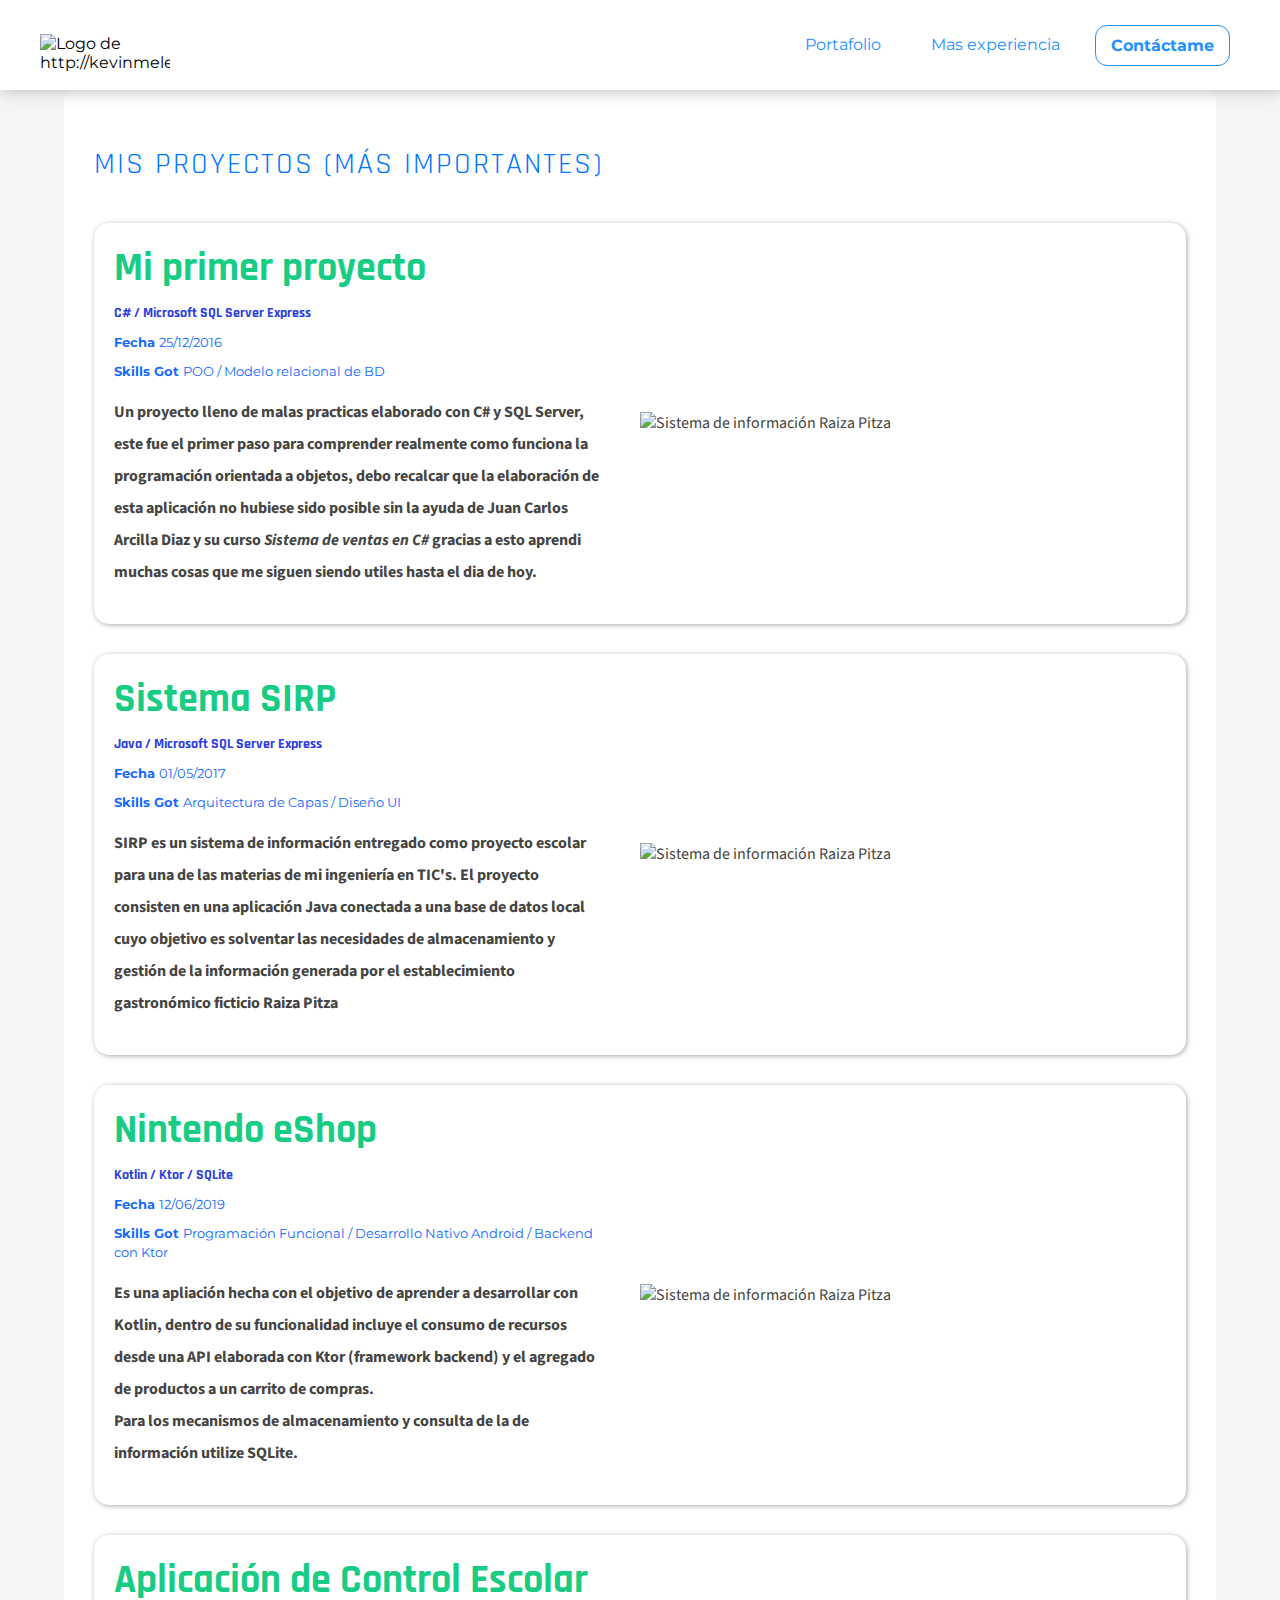
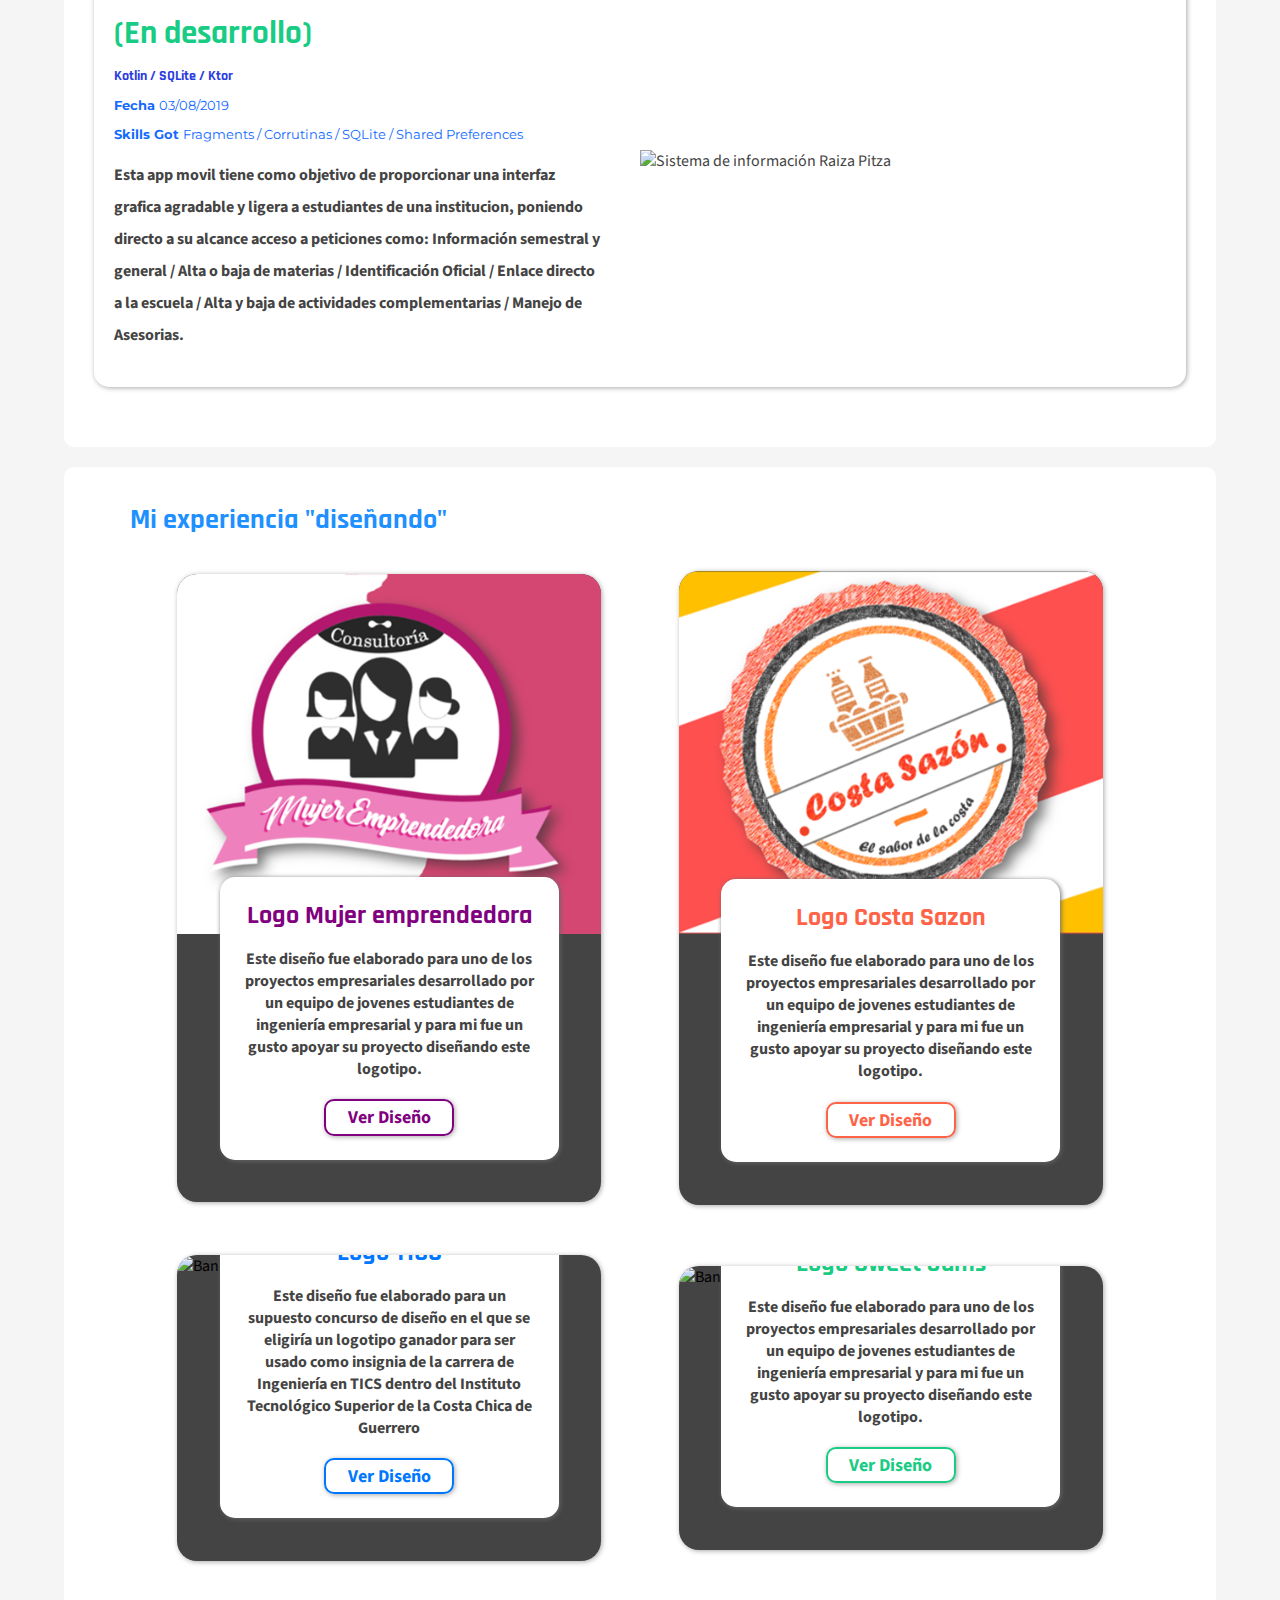
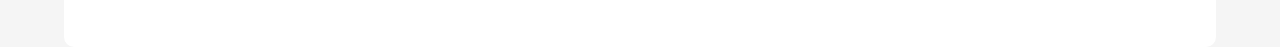
==== index.html @ adbd0822 "arreglando seccion de diseños" ====
<!DOCTYPE html>
<html lang="es">

<head>
    <meta charset="UTF-8">
    <!--Viewport-->
    <meta name="viewport" content="width=device-width, initial-scale=1">
    <title>Kevin Meléndez | Technology Student</title>
    <link rel="icon" type="image/png" href="images/favicon.png">
    <!-- <link rel="stylesheet" href="css/media.css" media="screen and (max-width:768px)"> -->
    <link rel="stylesheet" href="./css/style.css">
</head>

<body>
    <div class="shadow-header">
        <header class="header">
            <div class="wrapper-menu">
                <figure class="logo">
                    <img src="images/logo2.png" width="130" alt="Logo de http://kevinmelendez.com">
                </figure>
                <nav class="menu">
                    <ol>
                        <li>
                            <a class="link" href="#portafolio">Portafolio</a>
                        </li>
                        <li>
                            <a class="link" href="#faceta">Mas experiencia</a>
                        </li>
                        <li>
                            <a class="link link-focus" href="#contacto">Contáctame</a>
                        </li>
                    </ol>
                </nav>
            </div>
        </header>
    </div>
    <!-- <section class="hero">
        <div class="wrapper-hero">
            <h1>
                ¡Bienvenida/o! me llamo <strong>Kevin Meléndez</strong><br> soy estudiante de <strong>Ingeniería en TIC's</strong> <br> y programador <strong>Java SE</strong>.
            </h1>
            <img src="images/super-hero.png" alt="Kevin Melelndez" width="450">
        </div>
    </section> -->
    <div class="content-wrapper">
        <section id="portafolio" class="portfolio">
            <h2>Mis proyectos (Más importantes)</h2>
            <article class="project">
                <div class="project-details">
                    <h3 class="project-title">Mi primer proyecto</h3>
                    <h6 class="project-subtitle">C# / Microsoft SQL Server Express</h6>
                    <p class="project-date"><small><strong>Fecha </strong> 25/12/2016</small></p>
                    <p class="project-url"><small><strong>Skills Got
                </strong>POO / Modelo relacional de BD</small></p>
                    <p class="project-description">
                        Un proyecto lleno de malas practicas elaborado con C# y SQL Server, este fue el primer paso para comprender realmente como funciona la programación orientada a objetos, debo recalcar que la elaboración de esta aplicación no hubiese sido posible sin la
                        ayuda de Juan Carlos Arcilla Diaz y su curso
                        <i>Sistema de ventas en C#</i> gracias a esto aprendi muchas cosas que me siguen siendo utiles hasta el dia de hoy.
                    </p>
                </div>
                <figure class="project-imageWrapper">
                    <img class="project-image" src="images/works/sdv.png" alt="Sistema de información Raiza Pitza" width="500">
                </figure>
            </article>

            <article class="project">
                <div class="project-details">
                    <h3 class="project-title">Sistema SIRP</h3>
                    <h6 class="project-subtitle">Java / Microsoft SQL Server Express</h6>
                    <p class="project-date"><small><strong>Fecha </strong> 01/05/2017</small></p>
                    <p class="project-url"><small><strong>Skills Got
                </strong>Arquitectura de Capas / Diseño UI</small></p>
                    <p class="project-description">
                        SIRP es un sistema de información entregado como proyecto escolar para una de las materias de mi ingeniería en TIC's. El proyecto consisten en una aplicación Java conectada a una base de datos local cuyo objetivo es solventar las necesidades de almacenamiento
                        y gestión de la información generada por el establecimiento gastronómico ficticio Raiza Pitza
                    </p>
                </div>
                <figure class="project-imageWrapper">
                    <img class="project-image" src="images/works/sirp.png" alt="Sistema de información Raiza Pitza" width="500">
                </figure>
            </article>

            <article class="project">
                <div class="project-details">
                    <h3 class="project-title">Nintendo eShop</h3>
                    <h6 class="project-subtitle">Kotlin / Ktor / SQLite</h6>
                    <p class="project-date"><small><strong>Fecha </strong> 12/06/2019</small></p>
                    <p class="project-url"><small><strong>Skills Got
                </strong>Programación Funcional / Desarrollo Nativo Android / Backend con Ktor</small></p>
                    <p class="project-description">
                        Es una apliación hecha con el objetivo de aprender a desarrollar con Kotlin, dentro de su funcionalidad incluye el consumo de recursos desde una API elaborada con Ktor (framework backend) y el agregado de productos a un carrito de compras.<br>                        Para los mecanismos de almacenamiento y consulta de la de información utilize SQLite.
                    </p>
                </div>
                <figure class="project-imageWrapper">
                    <img class="project-image" src="images/works/techstore.png" alt="Sistema de información Raiza Pitza" width="500">
                </figure>
            </article>

            <article class="project">
                <div class="project-details">
                    <h3 class="project-title">Aplicación de Control Escolar <small>(En desarrollo)</small></h3>
                    <h6 class="project-subtitle">Kotlin / SQLite / Ktor</h6>
                    <p class="project-date"><small><strong>Fecha </strong> 03/08/2019</small></p>
                    <p class="project-url"><small><strong>Skills Got
                </strong>Fragments / Corrutinas / SQLite / Shared Preferences</small></p>
                    <p class="project-description">
                        Esta app movil tiene como objetivo de proporcionar una interfaz grafica agradable y ligera a estudiantes de una institucion, poniendo directo a su alcance acceso a peticiones como: Información semestral y general / Alta o baja de materias / Identificación
                        Oficial / Enlace directo a la escuela / Alta y baja de actividades complementarias / Manejo de Asesorias. <br>
                    </p>
                </div>
                <figure class="project-imageWrapper">
                    <img class="project-image" src="images/works/controlesc.png" alt="Sistema de información Raiza Pitza" width="500">
                </figure>
            </article>
        </section>
        <div class="facet-wrapper">
            <h2 class="design-facet-title">Mi experiencia "diseñando"</h2>
            <section id="faceta" class="design-list">

                <article class="design">
                    <figure class="design-imageWrapper">
                        <img class="design-image" src="images/works/logo-mujer-emprendedora.png" alt="Banner Semana TIC's 2019">
                    </figure>
                    <div class="design-details">
                        <h3 class="design-title purple">Logo <strong>Mujer emprendedora</strong></h3>
                        <p class="design-description">
                            Este diseño fue elaborado para uno de los proyectos empresariales desarrollado por un equipo de jovenes estudiantes de ingeniería empresarial y para mi fue un gusto apoyar su proyecto diseñando este logotipo.
                        </p>
                        <a class="design-url purple" href="images/works/logo-mujer-emprendedora.png" target="_blank">Ver
                        diseño</a>
                    </div>
                </article>
                <article class="design">
                    <figure class="design-imageWrapper">
                        <img class="design-image" src="images/works/logo-costa-sazon.png" alt="Logo Costa Sazón">
                    </figure>
                    <div class="design-details">
                        <h3 class="design-title tomato">Logo <strong>Costa Sazon</strong></h3>
                        <p class="design-description">
                            Este diseño fue elaborado para uno de los proyectos empresariales desarrollado por un equipo de jovenes estudiantes de ingeniería empresarial y para mi fue un gusto apoyar su proyecto diseñando este logotipo.
                        </p>
                        <a class="design-url tomato" href="images/works/logo-costa-sazon.png" target="_blank">Ver diseño</a>
                    </div>
                </article>
                <article class="design">
                    <figure class="design-imageWrapper">
                        <img class="design-image" src="images/works/logo-tics.png" alt="Banner Semana TIC's 2019">
                    </figure>
                    <div class="design-details">
                        <h3 class="design-title blue">Logo TICS</h3>
                        <p class="design-description">
                            Este diseño fue elaborado para un supuesto concurso de diseño en el que se eligiría un logotipo ganador para ser usado como insignia de la carrera de Ingeniería en TICS dentro del Instituto Tecnológico Superior de la Costa Chica de Guerrero
                        </p>
                        <a class="design-url blue" href="images/works/logo-tics.png" target="_blank">Ver diseño</a>
                    </div>
                </article>
                <article class="design">
                    <figure class="design-imageWrapper">
                        <img class="design-image" src="images/works/logo-sweetjams.png" alt="Banner Semana TIC's 2019">
                    </figure>
                    <div class="design-details">
                        <h3 class="design-title green">Logo Sweet Jams</h3>
                        <p class="design-description">
                            Este diseño fue elaborado para uno de los proyectos empresariales desarrollado por un equipo de jovenes estudiantes de ingeniería empresarial y para mi fue un gusto apoyar su proyecto diseñando este logotipo.
                        </p>
                        <a class="design-url green" href="images/works/logo-sweetjams.png" target="_blank">Ver diseño</a>
                    </div>
                </article>
            </section>
        </div>
    </div>
    <!-- <div class="equipment-wrapper">
        <figure class="equipment">
            <img src="images/my-bagage.png" alt="Mi equipaje">
        </figure>
    </div>
    <section id="contacto" class="contact">
        <div class="contact-wrapper">
            <form class="form-email">
                <h3>Contactame, me gusta conocer gente nueva</h3>
                <input id="email" class="text-email" type="text" placeholder="Pasame tu email">
                <input type="submit" class="button-send-email" value=" ">
            </form>
            <div class="social">
                <a href="https://twitter.com/kevin_melndez" target="_blank" class="social-link twitter"></a>
                <a href="https://www.facebook.com/profile.php?id=100008968504912" target="_blank" class="social-link facebook"></a>
                <a href="https://www.instagram.com/kevin_mdez_hdez/" target="_blank" class="social-link instagram"></a>
                <a href="https://github.com/kevinmdezhdez" target="_blank" class="social-link github"></a>
            </div>
        </div>
    </section>

    <footer class="footer">
        <div class="footer-wrapper">
            <div>
                <p>Web personal | <strong>Kevin Meléndez Hernández</strong>
                    <img src="images/favicon.png" alt="Kevin Melendez" width="30px">
                </p>
            </div>
            <img src="images/logo.png" alt="favicon" width="75">
            <div>
                <p>Design by Me:
                    <a href="https://twitter.com/kevin_melndez" target="_blank">
                        @kevinmdezhdez
                        </a>
                </p>
            </div>
        </div>
    </footer> -->
</body>

</html>
---- css/style.css ----
@import url('https://fonts.googleapis.com/css?family=Rajdhani:700&display=swap');
@import url('https://fonts.googleapis.com/css?family=Lilita+One|Montserrat|Source+Sans+Pro&display=swap');
@import url('https://fonts.googleapis.com/css?family=Russo+One&display=swap');
@import url('https://fonts.googleapis.com/css?family=Righteous&display=swap');
body {
    font-family: 'Source Sans Pro', 'Segoe UI', sans-serif;
    margin: 0 auto;
    background: whitesmoke;
}


/*HEADER*/

.shadow-header {
    /* offset-x | offset-y | blur-radius | color */
    box-shadow: 1px 1px 15px rgb(189, 189, 189);
    width: 100%;
    background: transparent;
    display: inline-block;
    background-repeat: no-repeat;
}

.header {
    background: white;
    font-family: 'Montserrat', sans-serif;
    display: flex;
    justify-content: space-between;
    align-items: center;
    flex-wrap: wrap;
    height: 90px;
    background-image: url("../images/giphy.gif");
    background-repeat: no-repeat;
    background-size: 100%;
    background-color: rgba(255, 255, 255, .95);
    background-blend-mode: overlay;
}

.wrapper-menu,
.wrapper-hero {
    max-width: 1200px;
    flex: 1;
    display: inherit;
    align-items: inherit;
    justify-content: inherit;
    margin: 0 auto;
    flex-wrap: wrap;
}

.menu {
    height: inherit;
    font-size: 20px;
}

.menu ol {
    display: flex;
    height: inherit;
}

.menu ol li {
    height: inherit;
}

.link {
    align-items: center;
    display: flex;
    font-size: 16px;
    height: inherit;
    margin: auto 10px;
}

.link-focus {
    font-weight: bolder;
    border: 1px solid dodgerblue;
    border-radius: 12px;
    padding: 0 10px;
}

.menu ol,
ul {
    margin: 0;
    padding: 0;
    list-style: none;
}

.header a {
    text-decoration: none;
    color: dodgerblue;
    padding: 10px 15px;
}

.logo {
    /*margin: top right bottom left*/
    margin: 15px 0 0 0;
    display: flex;
}


/*PRESENTACION*/

.hero {
    margin-top: -11px;
    background-color: white;
    display: flex;
    border-bottom: 5px solid rgb(255, 255, 255);
    margin-bottom: 20px;
    align-items: center;
    flex-wrap: wrap;
    justify-content: space-between;
    background-image: url("../images/hero-backround.jpg");
    background-size: 100%;
    background-position: bottom;
    background-color: rgba(255, 255, 255, .7);
    background-blend-mode: overlay;
}

.hero img {
    margin: 0 auto;
}

.hero h1 {
    /*margin: top right bottom left*/
    margin: 0 auto;
    font-family: 'Rajdhani', "Segoe UI", sans-serif;
    font-size: 42px;
    line-height: 1.4em;
    color: #444;
}

.hero h1 strong {
    color: rgb(3, 180, 180);
}

h2,
h3,
h4,
h5,
h6 {
    font-family: 'Rajdhani', 'Segoe UI', sans-serif;
    color: dodgerblue;
}

h2 {
    font-size: 28px;
}


/*PORTAFOLIO*/

.portfolio {
    background: #fff;
    padding: 30px;
    border-radius: 10px;
}

.portfolio h2 {
    text-transform: uppercase;
    color: #07f;
    font-weight: normal;
    letter-spacing: 2px;
    font-family: 'Rajdhani', "Segoe UI", sans-serif;
    margin-bottom: 40px;
    font-size: 30px;
}

.project {
    /*border: (tamaño), (tipo), (estilo)*/
    padding: 20px;
    border-radius: 15px;
    box-shadow: 1px 1px 5px #aaa;
    margin-bottom: 30px;
    background: white;
    display: flex;
    align-items: center;
    justify-content: space-evenly;
    color: #444;
}

.project-title {
    font-size: 40px;
    color: #19cc84;
}

.project-subtitle {
    font-size: 14px;
    margin: 10px 0;
    color: #2b3de1;
}

.project-date,
.project-url {
    margin: 10px 0;
    font-family: 'Montserrat', "Segoe UI", sans-serif;
    color: #1269ff;
}

.project-description {
    text-align: left;
    line-height: 2em;
    font-weight: bold;
}

.project-details {
    width: 50%;
}

.project-imageWrapper {
    width: 50%;
}

.project-image {
    max-width: 100%;
}

.project-title {
    margin: 0;
}


/*Experiencia*/

.design-facet-title {
    margin-left: 20px;
    color: dodgerblue;
}

.design-list {
    display: flex;
    align-items: center;
    justify-content: space-evenly;
    flex-wrap: wrap;
    background-color: white;
}

.design {
    width: 40%;
    margin: 1%;
    border-radius: 20px;
    overflow: hidden;
    box-shadow: 1px 1px 5px #aaa;
    background: #444;
    margin-bottom: 40px;
}

.design-imageWrapper {
    padding: 0;
    margin: 0;
    justify-content: center;
}

.design-image {
    width: 100%;
    object-fit: cover;
}

.design-details {
    margin: 20px;
    background: white;
    border-radius: 15px;
    box-shadow: 1px 1px 5px #666;
    padding: 3%;
    margin: 10%;
    margin-top: -15%;
    text-align: center;
    position: relative;
    padding-bottom: 7%;
}

.design-title {
    font-size: 26px;
    font-family: 'Rajdhani', "Segoe UI", sans-serif;
    margin-bottom: 0;
    margin-top: 3%;
}

.design-description {
    margin-bottom: 8%;
    margin-left: 3%;
    margin-right: 3%;
    font-weight: bold;
    color: #444444;
}

.design-url {
    border: 2px solid;
    padding: .2em 1.2em;
    margin-bottom: 9%;
    text-decoration: none;
    font-size: 18px;
    font-weight: bold;
    border-radius: 10px;
    box-shadow: 1px 1px 5px #aaa;
    text-transform: capitalize;
}

.purple {
    color: purple;
}

.tomato {
    color: tomato;
}

.green {
    color: #19cc84;
}

.blue {
    color: #0077ff;
}


/*FOOTER*/

.footer {
    height: 75px;
    color: white;
    display: flex;
    align-items: center;
    justify-content: space-between;
    font-family: 'Montserrat', "Segoe UI", sans-serif;
    font-weight: lighter;
    font-size: 16px;
    background-image: url("../images/giphy.gif");
    background-repeat: no-repeat;
    background-size: 100%;
    background-color: rgba(0, 0, 0, .9);
    background-blend-mode: overlay;
    flex-wrap: wrap;
}

.footer div {
    margin-right: 20px;
    margin-left: 20px;
}

.footer div img {
    vertical-align: middle;
    margin-left: 10px;
}

.footer a {
    text-decoration: none;
    color: white;
    font-weight: bold;
}

.contact {
    background-image: radial-gradient( circle at top right, #37ddff, #0086ff 100%);
    color: white;
    height: 200px;
    display: flex;
}

.contact-wrapper {
    display: flex;
    flex-wrap: wrap;
    justify-content: space-between;
    margin: 0 auto;
    width: 90%;
    max-width: 1200px;
    align-items: center;
}

.contact h3 {
    color: white;
    font-size: 28px;
    margin: 0 0 10px 0;
}

.contact form {
    margin: 0 auto;
}

.social {
    margin: 0 auto;
}

.social-link {
    display: inline-block;
    width: 60px;
    height: 60px;
}

.github,
.instagram,
.facebook,
.twitter {
    background-size: 60px 60px;
    margin: 0 10px;
}

.social-link.github {
    background-image: url("../images/github.svg");
}

.social-link.instagram {
    background-image: url("../images/instagram.svg");
}

.social-link.facebook {
    background-image: url("../images/facebook.svg");
}

.social-link.twitter {
    background-image: url("../images/twitter.svg");
}

.text-email {
    padding: 15px 0 15px 25px;
    border-radius: 10px;
    font-size: 16px;
    width: 250px;
    font-weight: bold;
    border: 0;
    box-shadow: 1px 0px 5px #666;
    font-family: 'Montserrat', "Segoe UI", sans-serif;
    color: #444444;
    margin-right: 20px;
    background-image: url("../images/email.svg");
    background-repeat: no-repeat;
    background-size: 20px;
    background-position-y: center;
    background-position-x: 2px;
}

.button-send-email {
    padding: 15px;
    width: 50px;
    height: 50px;
    border-radius: 30px;
    color: white;
    background-color: dodgerblue;
    font-weight: bold;
    background-image: url("../images/sent.svg");
    background-repeat: no-repeat;
    background-size: 20px;
    background-position: center;
    border: 0;
    color: white;
    box-shadow: 1px 0px 5px #666;
}

.content-wrapper {
    margin: 0 auto;
    width: 90%;
    max-width: 1200px;
}

.equipment-wrapper {
    display: flex;
    justify-content: center;
    align-items: center;
    margin-bottom: -5px;
    width: 80%;
    max-width: 1000px;
    margin: 0 auto;
}

.equipment img {
    width: 100%;
}

.facet-wrapper {
    background-color: white;
    margin-top: 20px;
    border-radius: 10px;
    padding: 4%;
    padding-top: 1%;
}


/*Desktop first empezamos por el elemento mas grande*/

@media screen and (max-width: 1024px) {}

@media screen and (max-width: 767px) {
    /*HEADER*/
    .wrapper-menu {
        display: inline;
    }
    .header {
        height: auto;
    }
    .header ol {
        display: inline-block;
    }
    .menu,
    .menu li a,
    .logo {
        display: block;
        text-align: center;
    }
    .link-focus {
        margin-bottom: 15px;
    }
    /*PORTAFOLIO*/
    .portfolio h2,
    .design-facet-title {
        font-size: 24px;
        margin: 1em auto;
    }
    .project {
        display: block;
    }
    .project-details {
        width: auto;
        font-size: 16px;
    }
    .project-title {
        font-size: 1.5em;
    }
    .project-subtitle {
        font-size: .9em;
    }
    .project-date {
        font-size: .7em;
    }
    .project-url {
        font-size: .7em;
    }
    .project-description {
        font-size: .8em;
        margin: .3em auto;
    }
    .project-title,
    .project-subtitle,
    .project-date,
    .project-url {
        margin: .3em 0;
    }
    .project-imageWrapper,
    .project-image {
        width: 100%;
        margin: auto;
    }
    .design-title {
        font-size: 18px;
    }
    .design-description,
    .design-url {
        font-size: 12px;
    }
}

@media screen and (max-width: 480px) {
    .project-details {
        font-size: 12px;
    }
    .portfolio h2,
    .design-facet-title {
        font-size: 18px;
        margin: 1em auto;
    }
    .design-list {
        display: block;
    }
    .design {
        margin: 10% auto;
        width: 90%;
    }
    .design-title {
        font-size: 16px;
    }
    .design-description,
    .design-url {
        font-size: 12px;
    }
}

@media screen and (max-width: 320px) {
    .project-details {
        font-size: 10px;
    }
    .portfolio h2,
    .design-facet-title {
        font-size: 14px;
        margin: 1em auto;
    }
    .design-description,
    .design-url {
        font-size: 10px;
    }
}
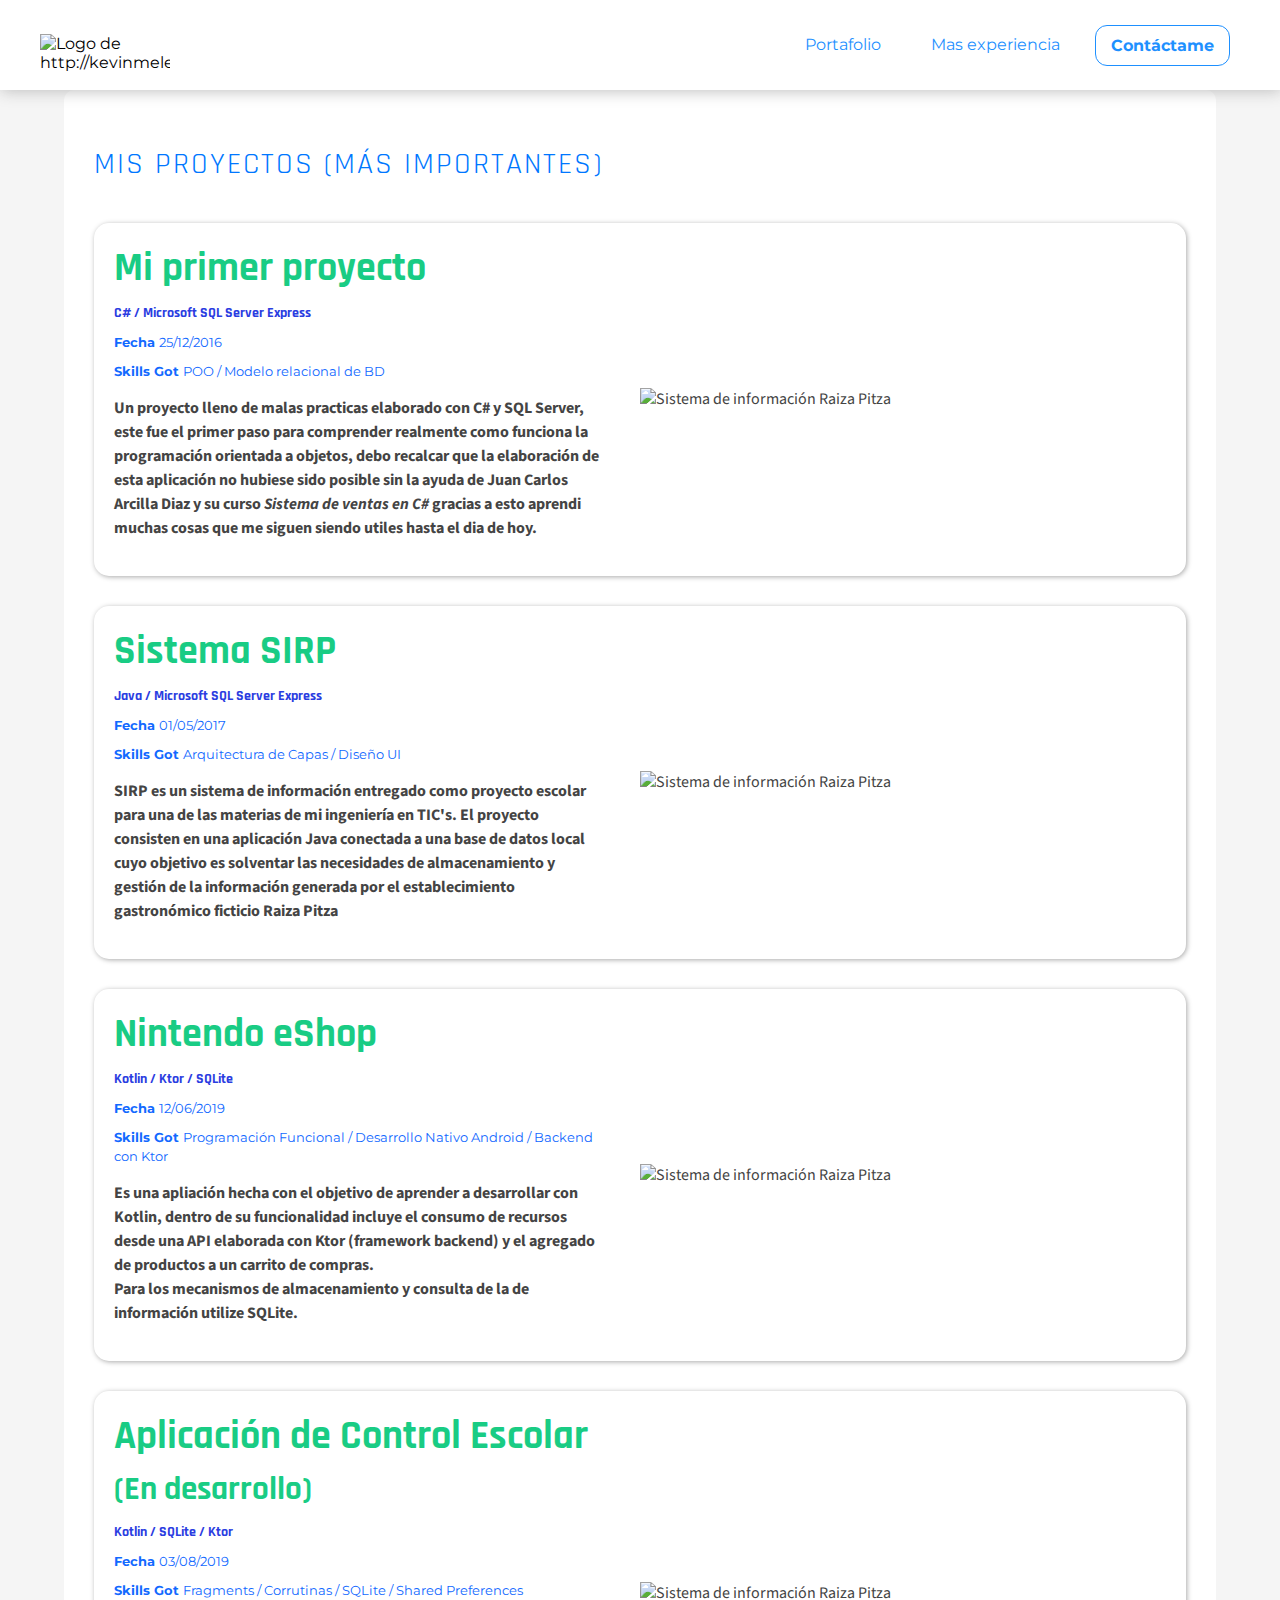
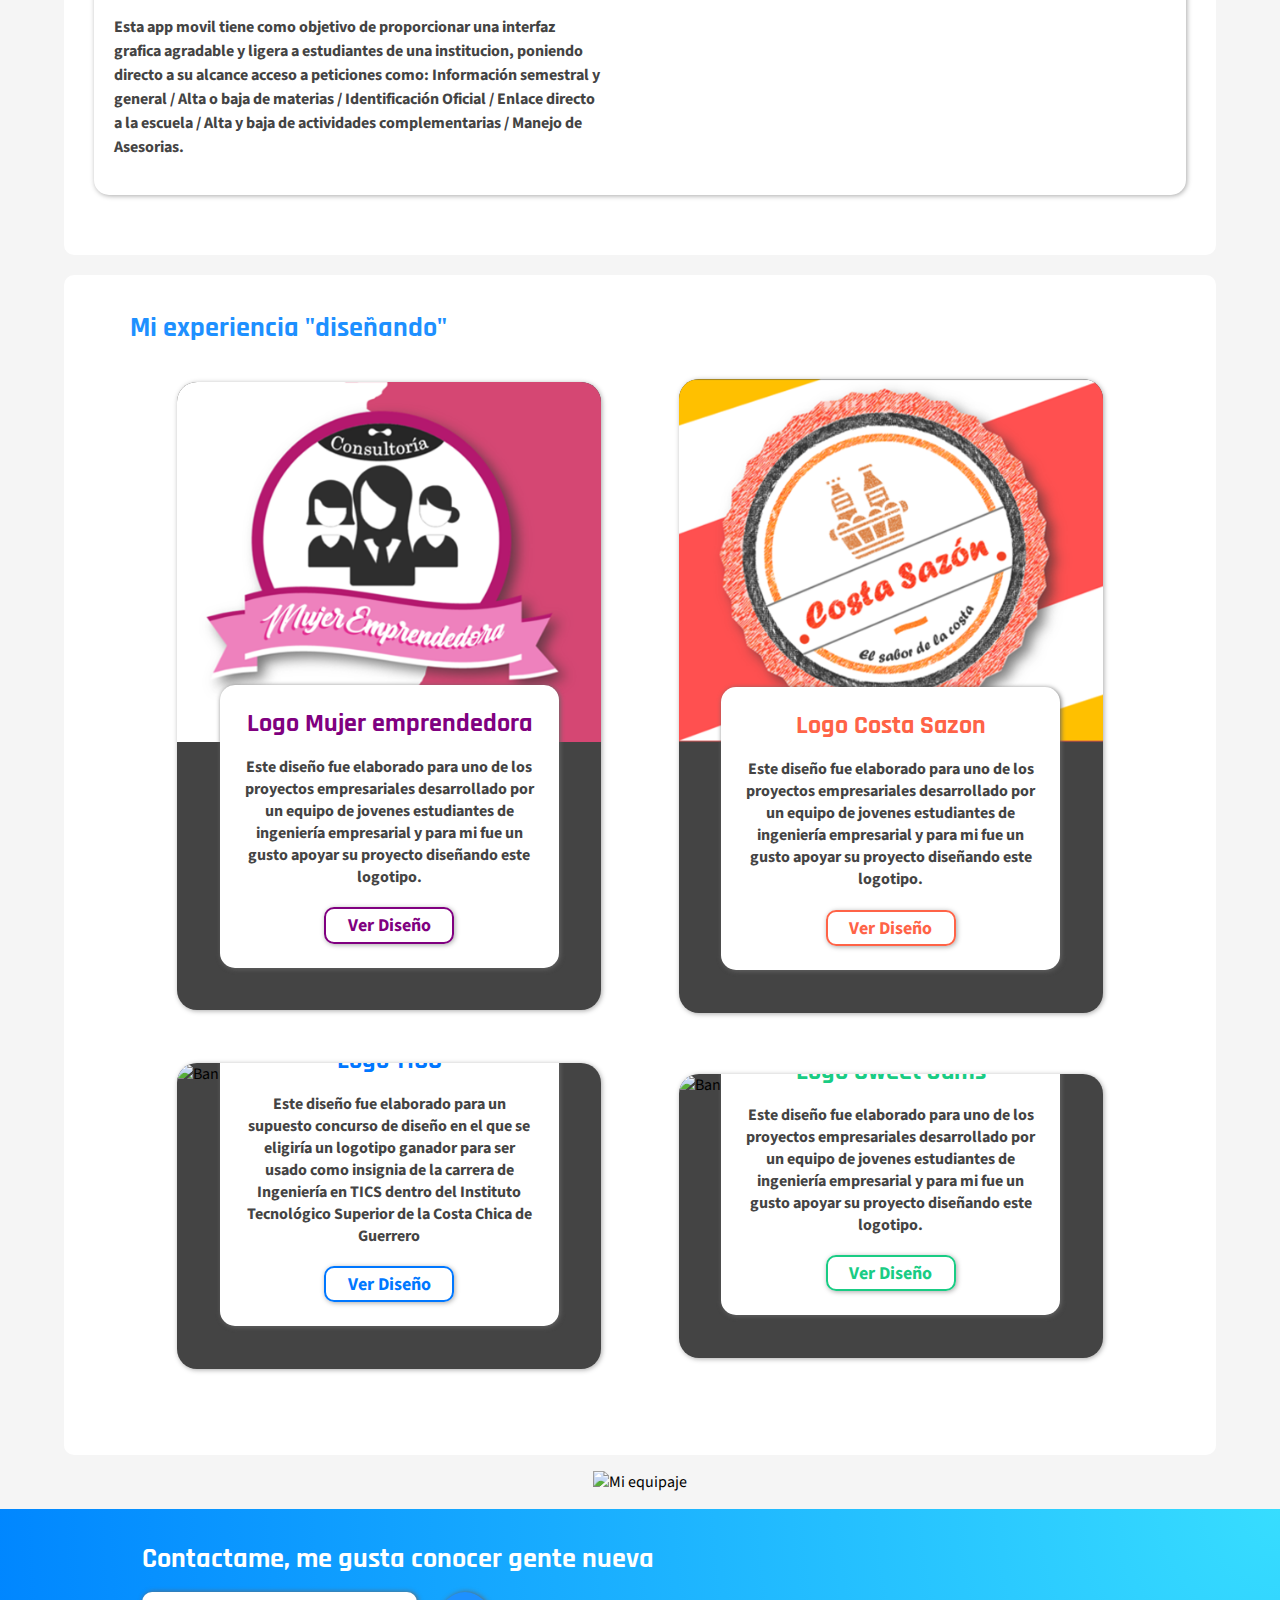
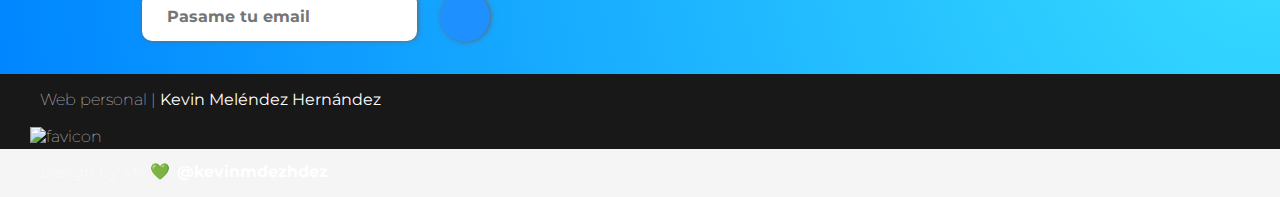
==== commit 0563fab4: "Modificacion de footer y contact" ====
--- a/index.html
+++ b/index.html
@@ -169,7 +169,7 @@
             </section>
         </div>
     </div>
-    <!-- <div class="equipment-wrapper">
+    <div class="equipment-wrapper">
         <figure class="equipment">
             <img src="images/my-bagage.png" alt="Mi equipaje">
         </figure>
@@ -194,19 +194,18 @@
         <div class="footer-wrapper">
             <div>
                 <p>Web personal | <strong>Kevin Meléndez Hernández</strong>
-                    <img src="images/favicon.png" alt="Kevin Melendez" width="30px">
                 </p>
             </div>
             <img src="images/logo.png" alt="favicon" width="75">
             <div>
-                <p>Design by Me:
+                <p>Design by Me 💚:
                     <a href="https://twitter.com/kevin_melndez" target="_blank">
                         @kevinmdezhdez
                         </a>
                 </p>
             </div>
         </div>
-    </footer> -->
+    </footer>
 </body>
 
 </html>--- a/css/style.css
+++ b/css/style.css
@@ -195,7 +195,7 @@
 
 .project-description {
     text-align: left;
-    line-height: 2em;
+    line-height: 1.5em;
     font-weight: bold;
 }
 
@@ -347,15 +347,16 @@
 .contact {
     background-image: radial-gradient( circle at top right, #37ddff, #0086ff 100%);
     color: white;
-    height: 200px;
-    display: flex;
+    display: flex;
+    justify-content: center;
 }
 
 .contact-wrapper {
     display: flex;
     flex-wrap: wrap;
     justify-content: space-between;
-    margin: 0 auto;
+    height: auto;
+    padding: 2em 0;
     width: 90%;
     max-width: 1200px;
     align-items: center;
@@ -364,7 +365,7 @@
 .contact h3 {
     color: white;
     font-size: 28px;
-    margin: 0 0 10px 0;
+    margin: 0 0 15px 0;
 }
 
 .contact form {
@@ -427,7 +428,7 @@
     padding: 15px;
     width: 50px;
     height: 50px;
-    border-radius: 30px;
+    border-radius: 50px;
     color: white;
     background-color: dodgerblue;
     font-weight: bold;
@@ -451,7 +452,7 @@
     justify-content: center;
     align-items: center;
     margin-bottom: -5px;
-    width: 80%;
+    width: 100%;
     max-width: 1000px;
     margin: 0 auto;
 }
@@ -501,10 +502,11 @@
     }
     .project {
         display: block;
+        padding: 4%;
     }
     .project-details {
         width: auto;
-        font-size: 16px;
+        font-size: 20px;
     }
     .project-title {
         font-size: 1.5em;
@@ -513,10 +515,10 @@
         font-size: .9em;
     }
     .project-date {
-        font-size: .7em;
+        font-size: .8em;
     }
     .project-url {
-        font-size: .7em;
+        font-size: .8em;
     }
     .project-description {
         font-size: .8em;
@@ -540,6 +542,24 @@
     .design-url {
         font-size: 12px;
     }
+    .contact-wrapper {
+        height: auto;
+        display: block;
+        padding: 2em 0;
+        text-align: center;
+    }
+    .contact-wrapper h3 {
+        font-size: xx-large;
+    }
+    .contact form {
+        margin: 0 auto 2em auto;
+    }
+    .footer {
+        height: auto;
+        display: block;
+        text-align: center;
+        padding: 1px;
+    }
 }
 
 @media screen and (max-width: 480px) {
@@ -565,11 +585,28 @@
     .design-url {
         font-size: 12px;
     }
+    .text-email {
+        font-size: 16px;
+        padding: .8em auto .8em 0;
+    }
+    .text-email {
+        width: 60%;
+    }
+    .button-send-email {
+        max-width: 15%;
+        width: 15%;
+        margin-top: 1em;
+    }
 }
 
 @media screen and (max-width: 320px) {
     .project-details {
         font-size: 10px;
+    }
+    .project-description,
+    .portfolio,
+    .project-details {
+        text-align: center;
     }
     .portfolio h2,
     .design-facet-title {
@@ -580,4 +617,15 @@
     .design-url {
         font-size: 10px;
     }
+    .contact-wrapper h3 {
+        font-size: x-large;
+    }
+    .social-link {
+        background-size: 40px;
+        width: 40px;
+        height: 40px;
+    }
+    .contact form .button-send-email {
+        margin-top: 1em;
+    }
 }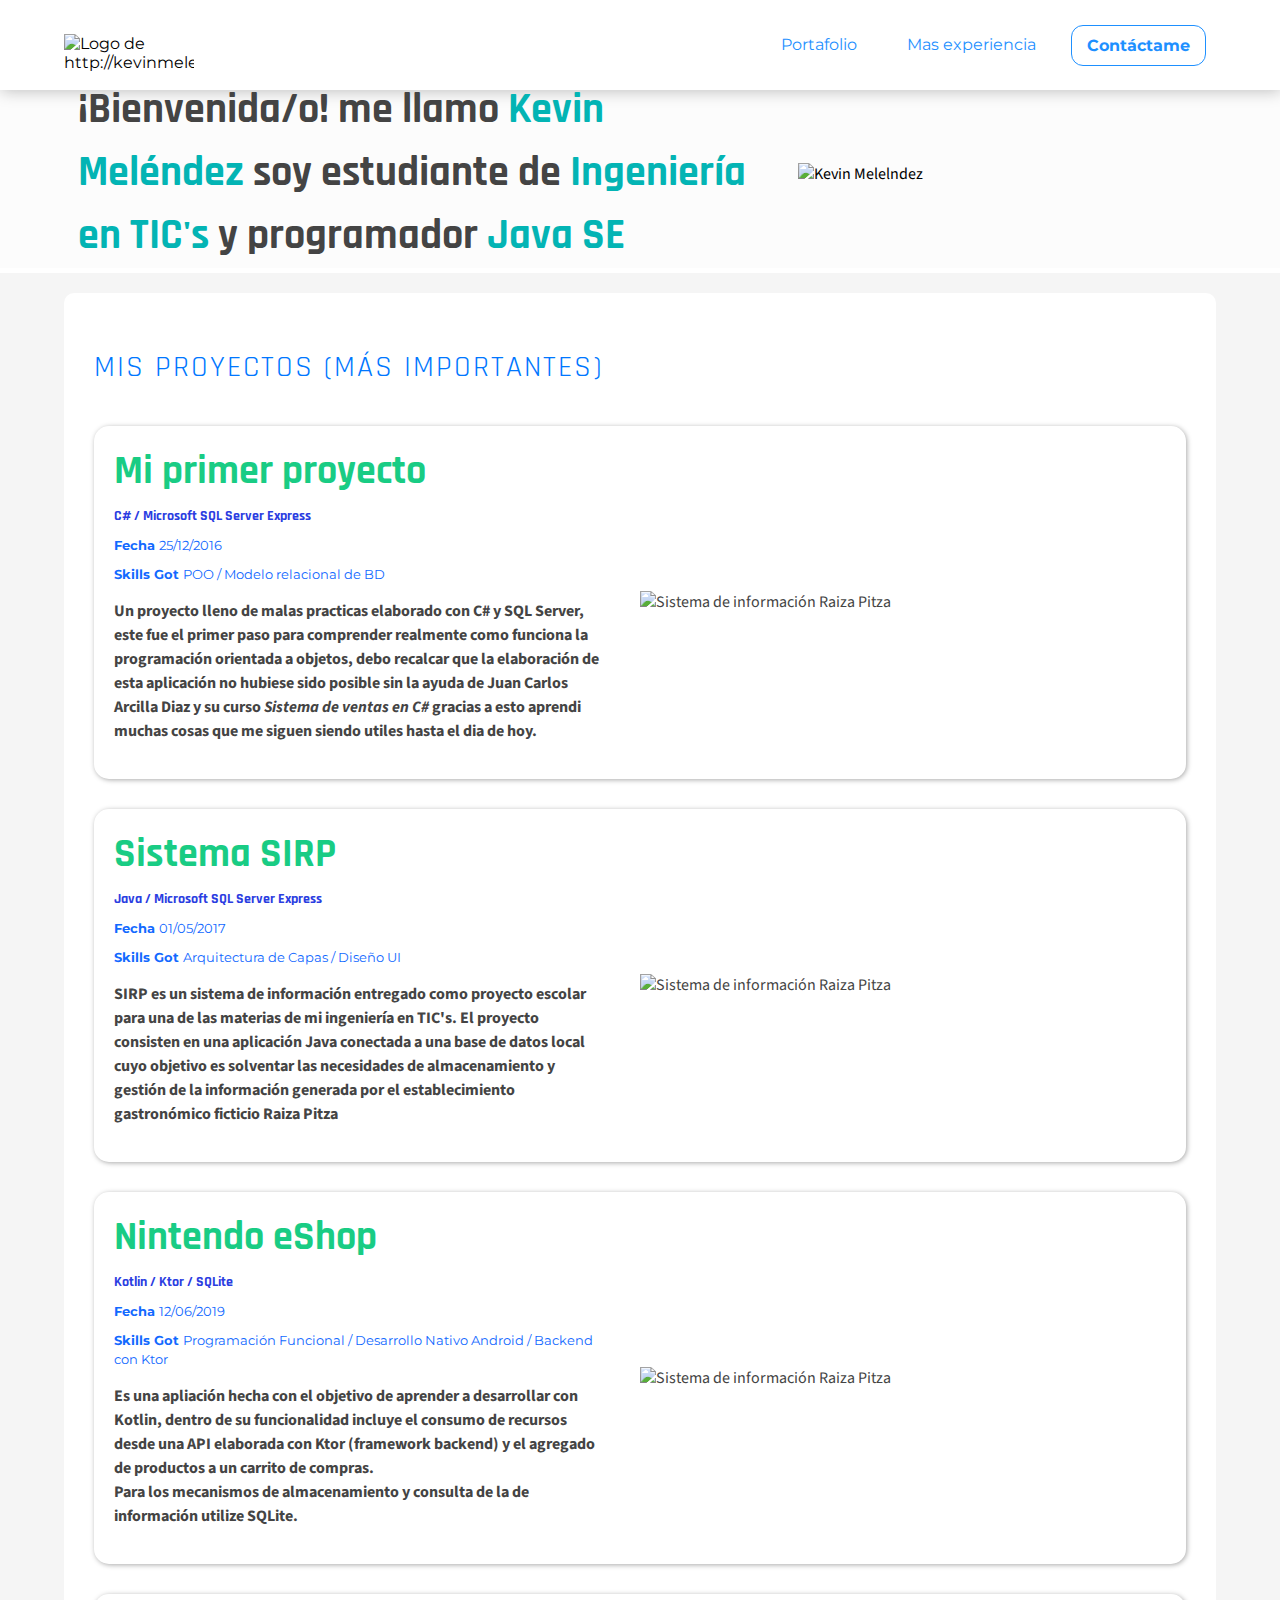
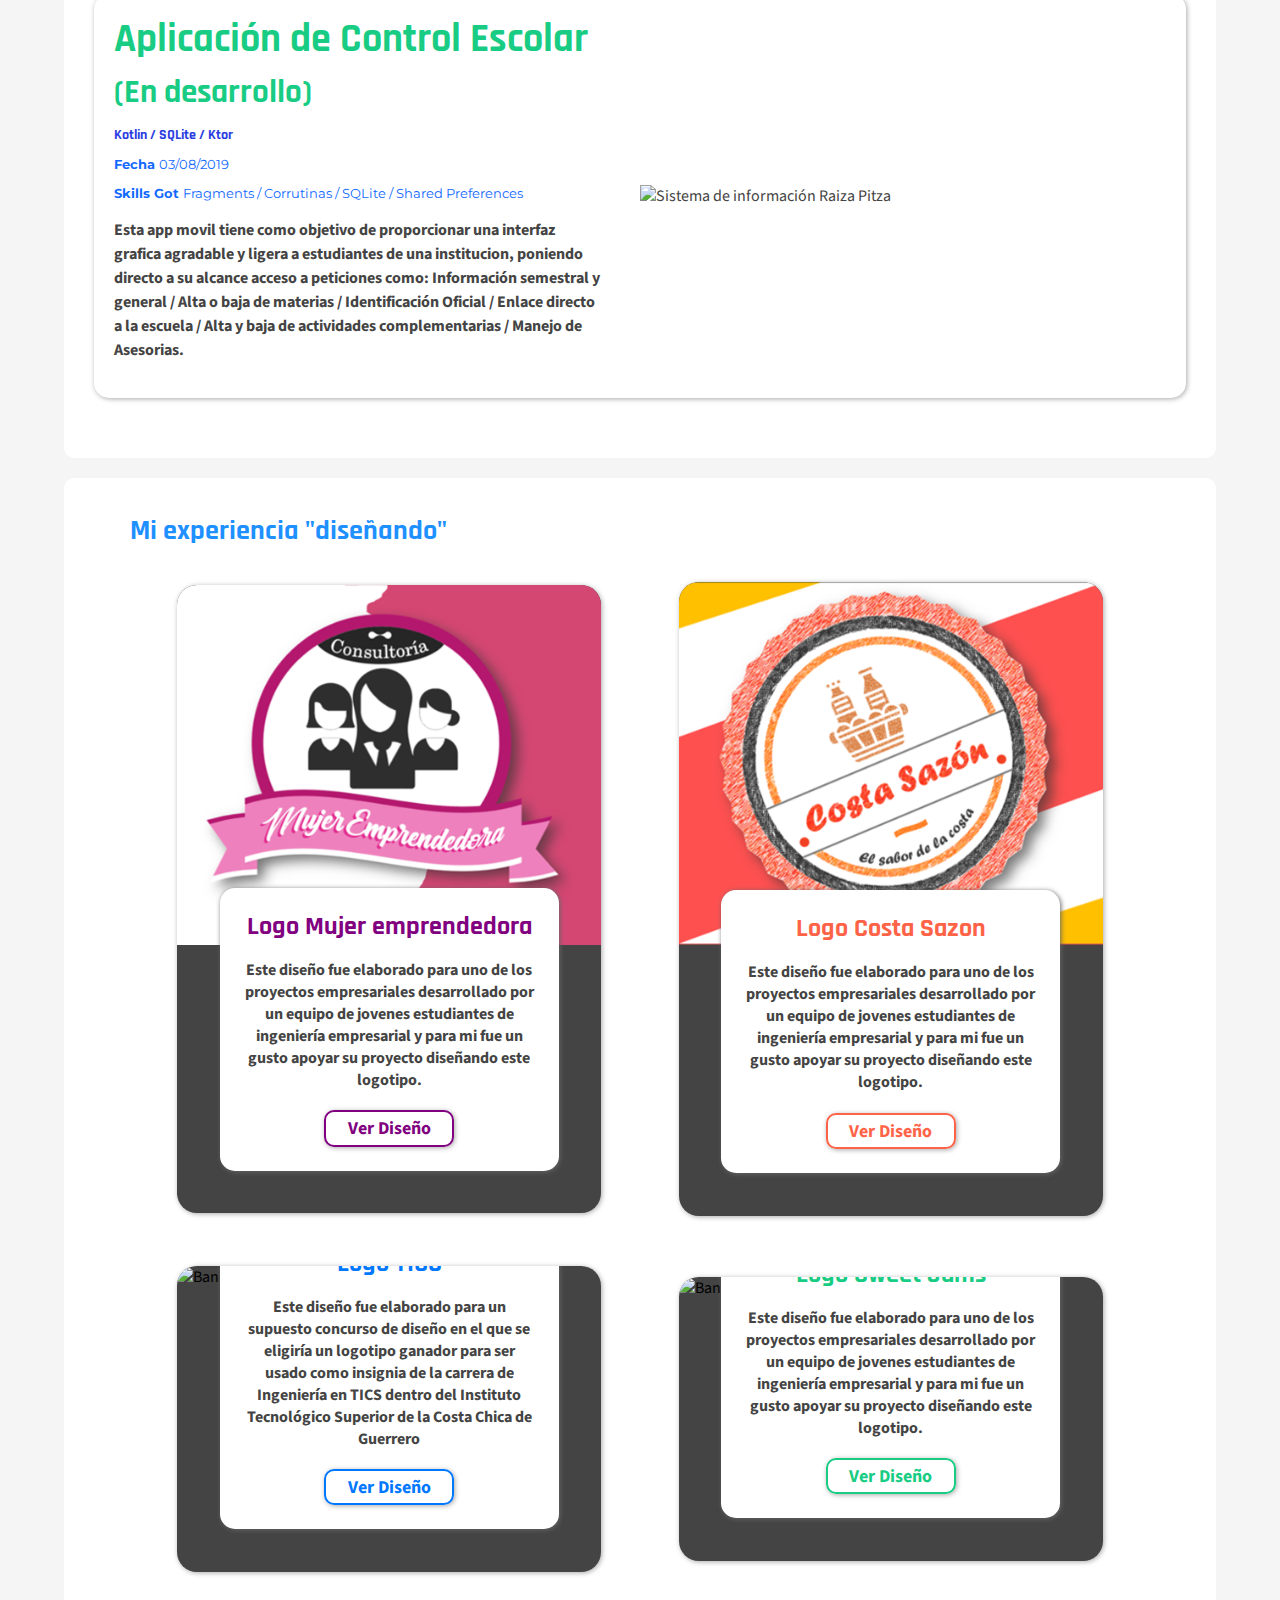
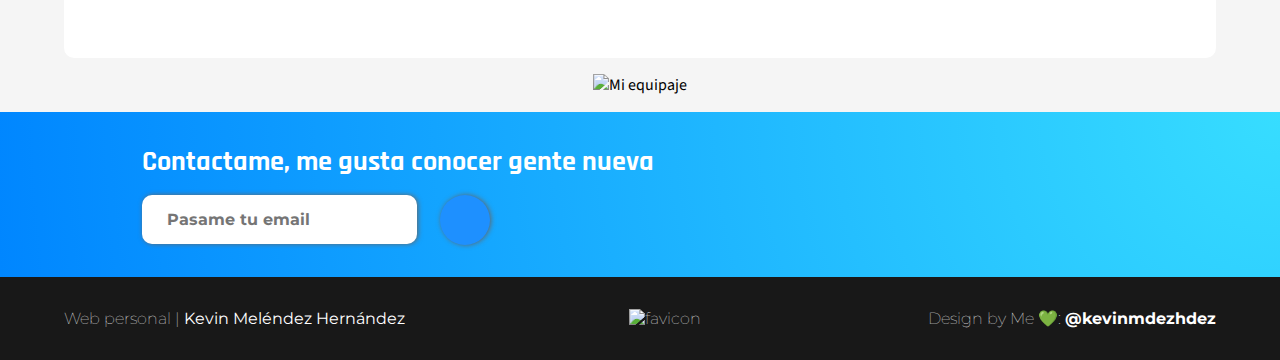
==== commit 7cde433d: "Agregue el hero" ====
--- a/index.html
+++ b/index.html
@@ -34,14 +34,14 @@
             </div>
         </header>
     </div>
-    <!-- <section class="hero">
+    <section class="hero">
         <div class="wrapper-hero">
             <h1>
-                ¡Bienvenida/o! me llamo <strong>Kevin Meléndez</strong><br> soy estudiante de <strong>Ingeniería en TIC's</strong> <br> y programador <strong>Java SE</strong>.
+                ¡Bienvenida/o! me llamo <strong>Kevin Meléndez</strong> soy estudiante de <strong>Ingeniería en TIC's</strong> y programador <strong>Java SE</strong>
             </h1>
             <img src="images/super-hero.png" alt="Kevin Melelndez" width="450">
         </div>
-    </section> -->
+    </section>
     <div class="content-wrapper">
         <section id="portafolio" class="portfolio">
             <h2>Mis proyectos (Más importantes)</h2>
--- a/css/style.css
+++ b/css/style.css
@@ -44,6 +44,7 @@
     justify-content: inherit;
     margin: 0 auto;
     flex-wrap: wrap;
+    padding: 0 5%;
 }
 
 .menu {
@@ -113,16 +114,20 @@
     background-blend-mode: overlay;
 }
 
+.wrapper-hero {}
+
 .hero img {
     margin: 0 auto;
+    width: 35%;
 }
 
 .hero h1 {
     /*margin: top right bottom left*/
+    width: 60%;
     margin: 0 auto;
     font-family: 'Rajdhani', "Segoe UI", sans-serif;
     font-size: 42px;
-    line-height: 1.4em;
+    line-height: 1.5em;
     color: #444;
 }
 
@@ -312,7 +317,7 @@
 /*FOOTER*/
 
 .footer {
-    height: 75px;
+    height: auto;
     color: white;
     display: flex;
     align-items: center;
@@ -326,16 +331,16 @@
     background-color: rgba(0, 0, 0, .9);
     background-blend-mode: overlay;
     flex-wrap: wrap;
-}
-
-.footer div {
-    margin-right: 20px;
-    margin-left: 20px;
-}
-
-.footer div img {
-    vertical-align: middle;
-    margin-left: 10px;
+    padding: 1em 0;
+}
+
+.footer-wrapper {
+    display: flex;
+    margin: 0 auto;
+    max-width: 1200px;
+    width: 90%;
+    justify-content: space-between;
+    align-items: center;
 }
 
 .footer a {
@@ -475,6 +480,22 @@
 @media screen and (max-width: 1024px) {}
 
 @media screen and (max-width: 767px) {
+    /*HERO*/
+    .hero {
+        height: auto;
+        margin-top: 0;
+    }
+    .hero h1 {
+        margin-top: 2%;
+        font-size: 2em;
+        width: 60%;
+    }
+    .hero img {
+        width: 40%;
+    }
+    .wrapper-hero {
+        padding: 0 5%;
+    }
     /*HEADER*/
     .wrapper-menu {
         display: inline;
@@ -554,15 +575,17 @@
     .contact form {
         margin: 0 auto 2em auto;
     }
-    .footer {
-        height: auto;
+    .footer-wrapper {
         display: block;
         text-align: center;
-        padding: 1px;
+        border: 1px solid transparent;
     }
 }
 
 @media screen and (max-width: 480px) {
+    .hero h1 {
+        font-size: 1.1em;
+    }
     .project-details {
         font-size: 12px;
     }
@@ -597,9 +620,17 @@
         width: 15%;
         margin-top: 1em;
     }
+    .social-link {
+        background-size: 50px;
+        width: 50px;
+        height: 50px;
+    }
 }
 
 @media screen and (max-width: 320px) {
+    .hero h1 {
+        font-size: .9em;
+    }
     .project-details {
         font-size: 10px;
     }
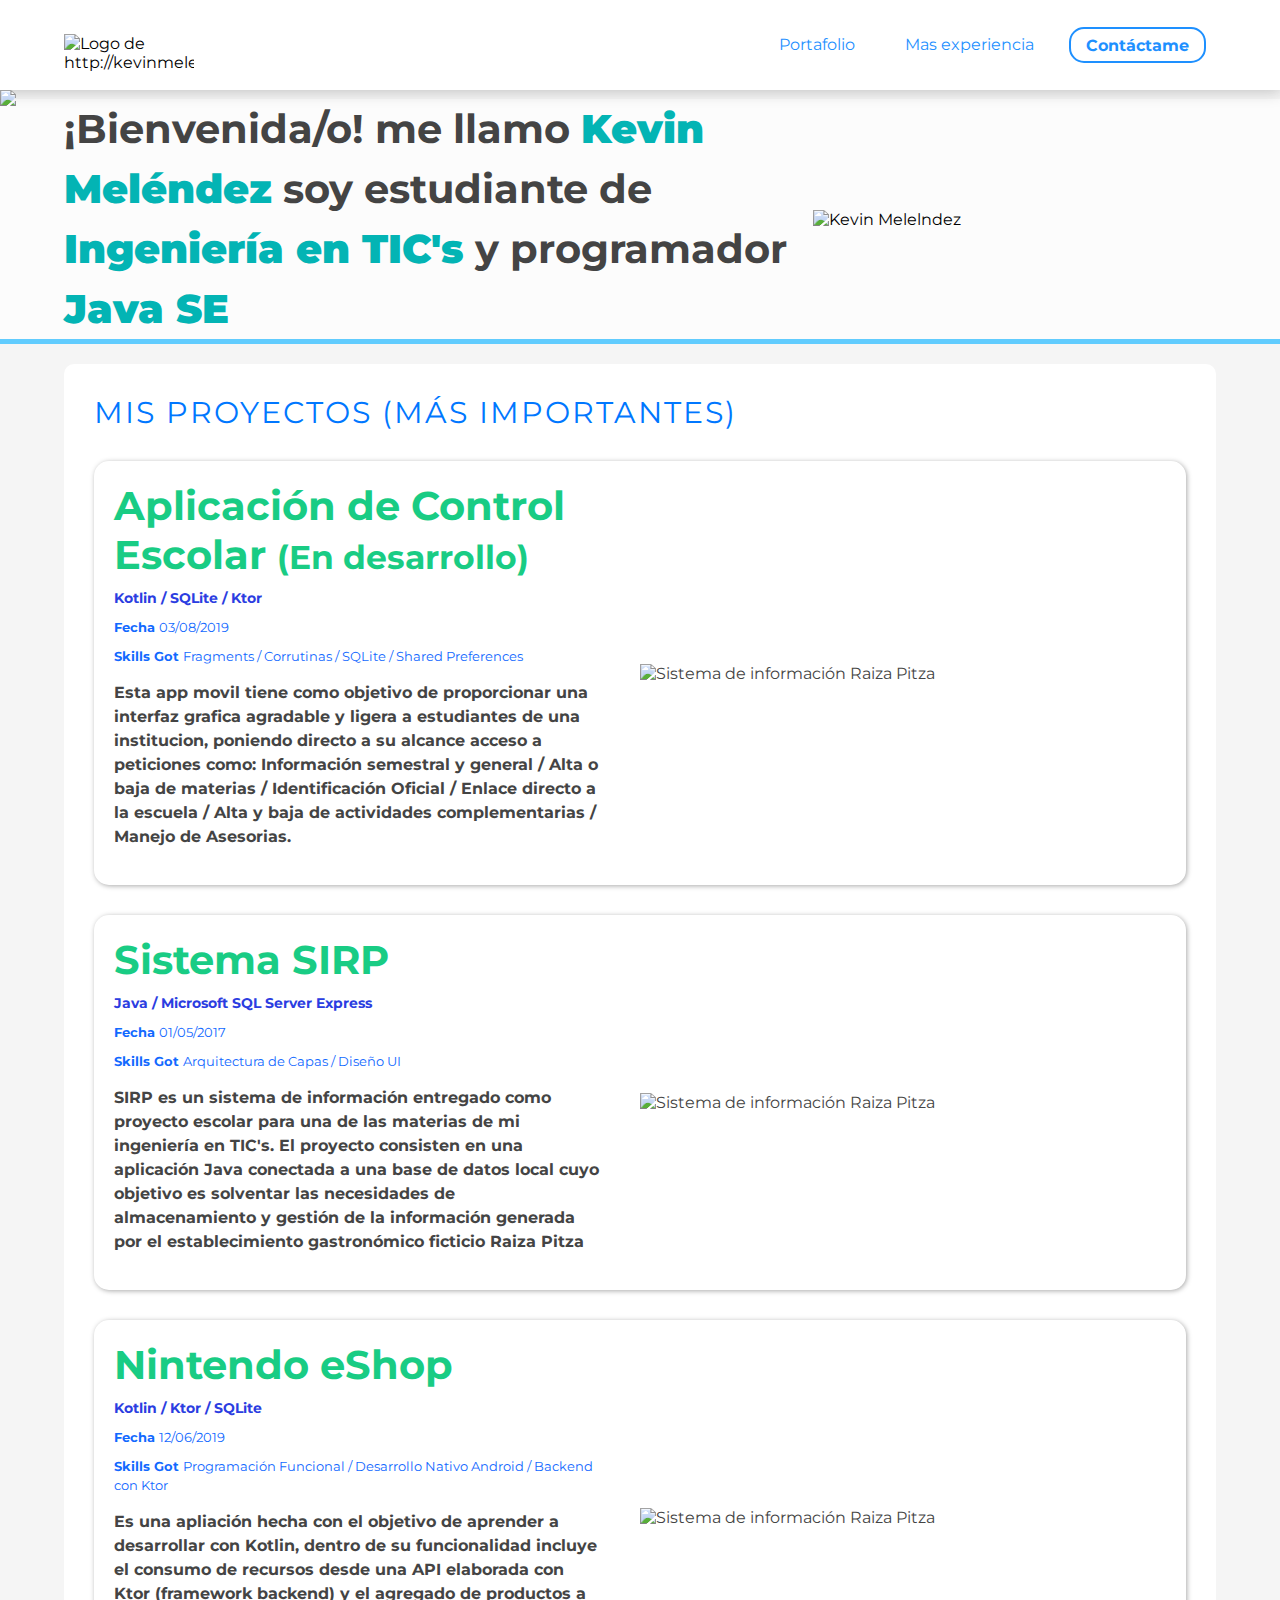
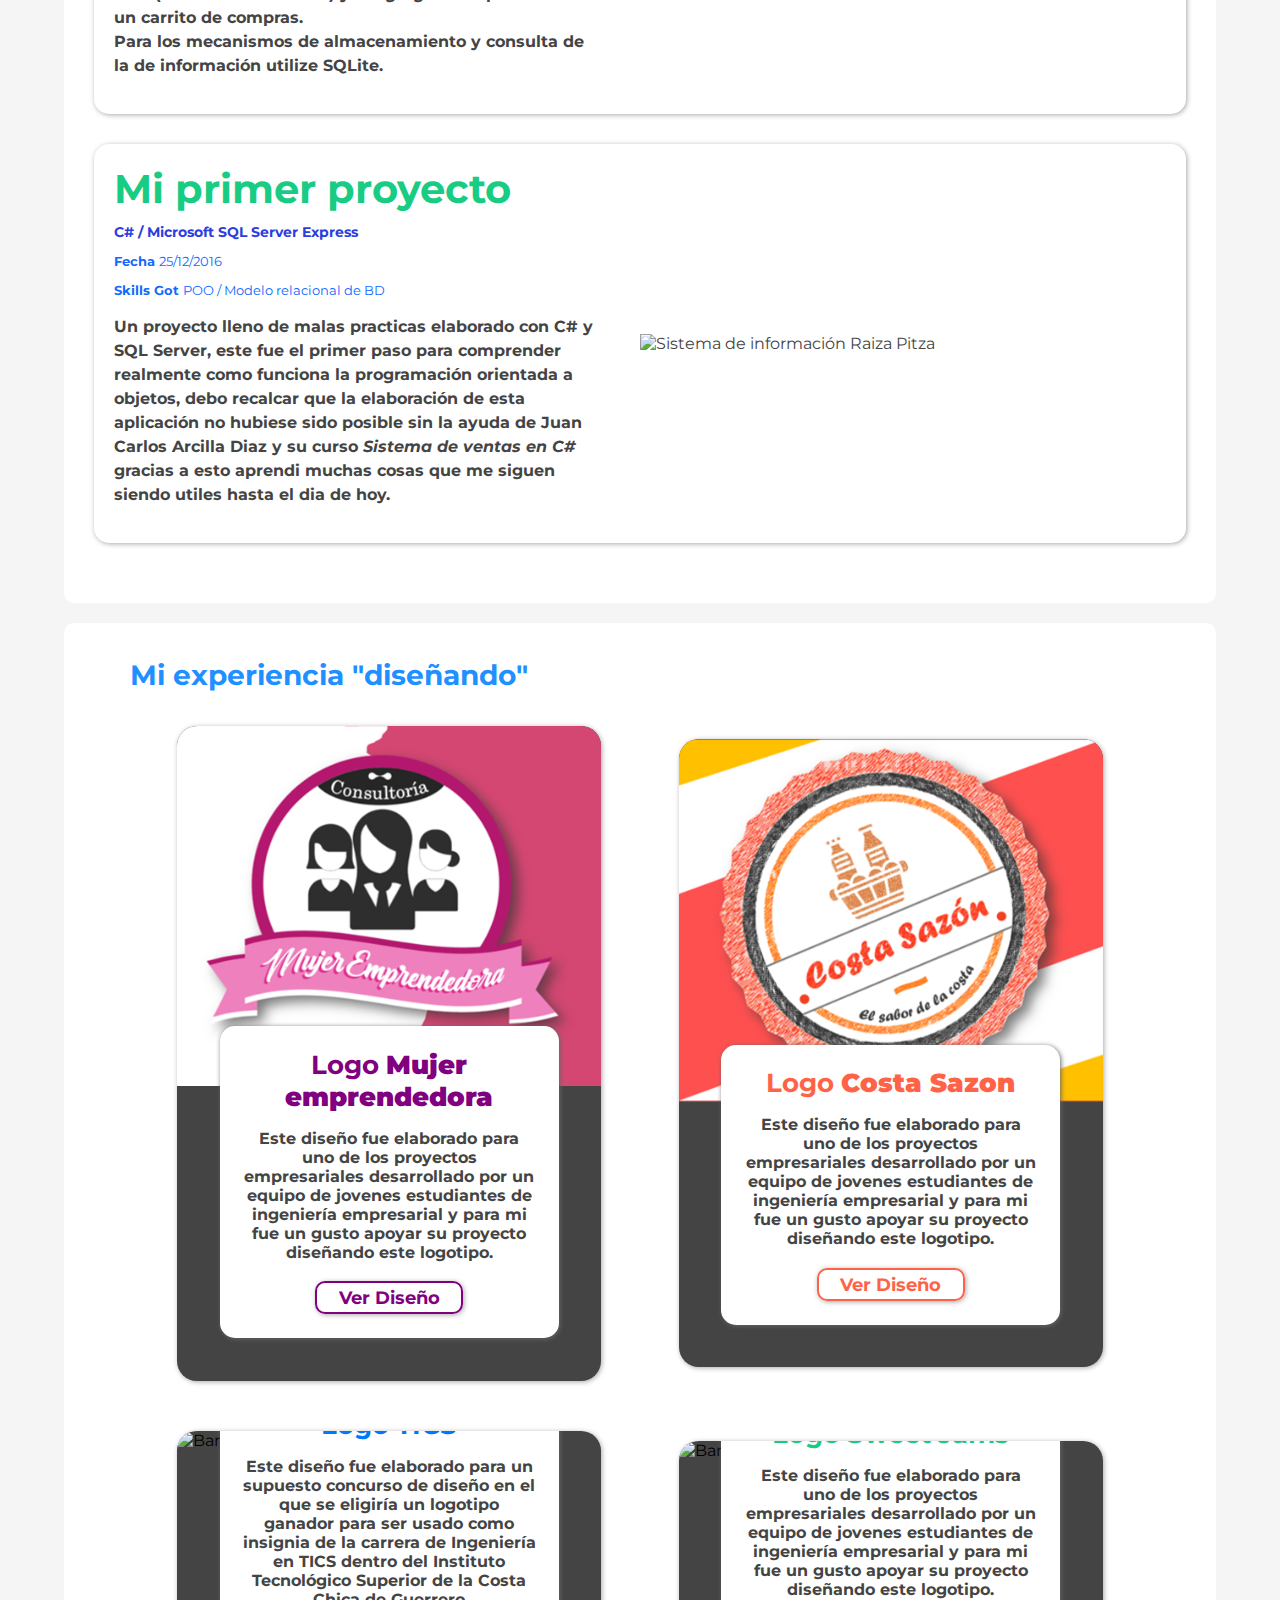
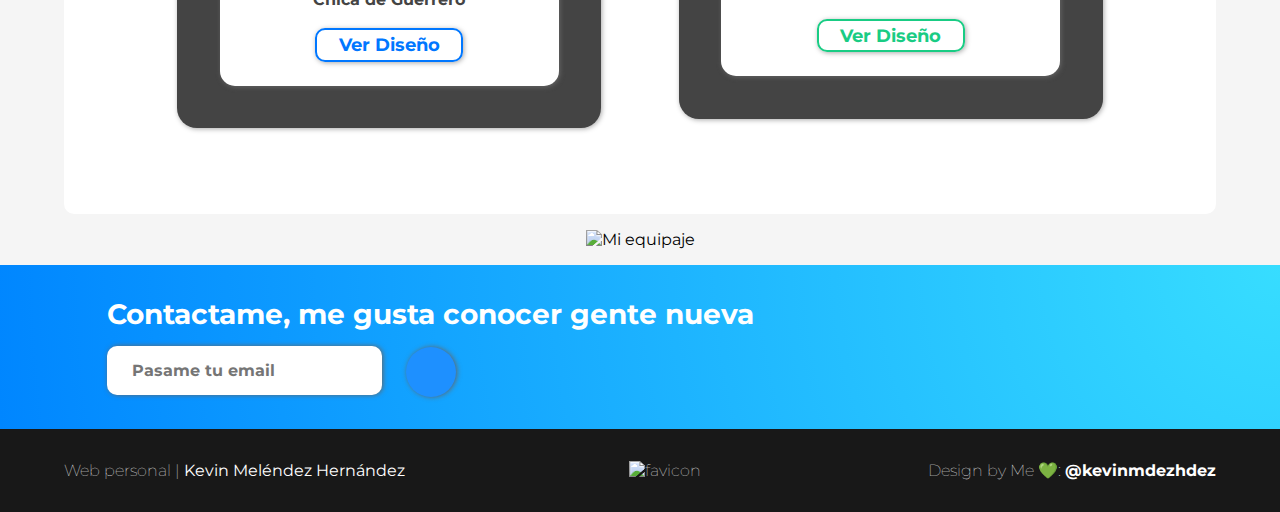
==== commit 2d91f8f2: "Agregue el nuevo menu" ====
--- a/index.html
+++ b/index.html
@@ -12,6 +12,10 @@
 </head>
 
 <body>
+    <div class="burger-wrapper">
+        <i class="icon-menu burger-button"></i>
+        <!-- <p>Kevin Meléndez - Programador</p> -->
+    </div>
     <div class="shadow-header">
         <header class="header">
             <div class="wrapper-menu">
@@ -34,6 +38,9 @@
             </div>
         </header>
     </div>
+    <div class="back-header">
+        <img src="images/logo2.png" width="130" class="back-aux">
+    </div>
     <section class="hero">
         <div class="wrapper-hero">
             <h1>
@@ -45,13 +52,63 @@
     <div class="content-wrapper">
         <section id="portafolio" class="portfolio">
             <h2>Mis proyectos (Más importantes)</h2>
+
+            <article class="project">
+                <div class="project-details">
+                    <h3 class="project-title">Aplicación de Control Escolar <small>(En desarrollo)</small></h3>
+                    <h6 class="project-subtitle">Kotlin / SQLite / Ktor</h6>
+                    <p class="project-date"><small><strong>Fecha </strong> 03/08/2019</small></p>
+                    <p class="project-url"><small><strong>Skills Got
+                    </strong>Fragments / Corrutinas / SQLite / Shared Preferences</small></p>
+                    <p class="project-description">
+                        Esta app movil tiene como objetivo de proporcionar una interfaz grafica agradable y ligera a estudiantes de una institucion, poniendo directo a su alcance acceso a peticiones como: Información semestral y general / Alta o baja de materias / Identificación
+                        Oficial / Enlace directo a la escuela / Alta y baja de actividades complementarias / Manejo de Asesorias. <br>
+                    </p>
+                </div>
+                <figure class="project-imageWrapper">
+                    <img class="project-image" src="images/works/controlesc.png" alt="Sistema de información Raiza Pitza" width="500">
+                </figure>
+            </article>
+            <article class="project">
+                <div class="project-details">
+                    <h3 class="project-title">Sistema SIRP</h3>
+                    <h6 class="project-subtitle">Java / Microsoft SQL Server Express</h6>
+                    <p class="project-date"><small><strong>Fecha </strong> 01/05/2017</small></p>
+                    <p class="project-url"><small><strong>Skills Got
+                </strong>Arquitectura de Capas / Diseño UI</small></p>
+                    <p class="project-description">
+                        SIRP es un sistema de información entregado como proyecto escolar para una de las materias de mi ingeniería en TIC's. El proyecto consisten en una aplicación Java conectada a una base de datos local cuyo objetivo es solventar las necesidades de almacenamiento
+                        y gestión de la información generada por el establecimiento gastronómico ficticio Raiza Pitza
+                    </p>
+                </div>
+                <figure class="project-imageWrapper">
+                    <img class="project-image" src="images/works/sirp.png" alt="Sistema de información Raiza Pitza" width="500">
+                </figure>
+            </article>
+
+            <article class="project">
+                <div class="project-details">
+                    <h3 class="project-title">Nintendo eShop</h3>
+                    <h6 class="project-subtitle">Kotlin / Ktor / SQLite</h6>
+                    <p class="project-date"><small><strong>Fecha </strong> 12/06/2019</small></p>
+                    <p class="project-url"><small><strong>Skills Got
+                </strong>Programación Funcional / Desarrollo Nativo Android / Backend con Ktor</small></p>
+                    <p class="project-description">
+                        Es una apliación hecha con el objetivo de aprender a desarrollar con Kotlin, dentro de su funcionalidad incluye el consumo de recursos desde una API elaborada con Ktor (framework backend) y el agregado de productos a un carrito de compras.<br>                        Para los mecanismos de almacenamiento y consulta de la de información utilize SQLite.
+                    </p>
+                </div>
+                <figure class="project-imageWrapper">
+                    <img class="project-image" src="images/works/techstore.png" alt="Sistema de información Raiza Pitza" width="500">
+                </figure>
+            </article>
+
             <article class="project">
                 <div class="project-details">
                     <h3 class="project-title">Mi primer proyecto</h3>
                     <h6 class="project-subtitle">C# / Microsoft SQL Server Express</h6>
                     <p class="project-date"><small><strong>Fecha </strong> 25/12/2016</small></p>
                     <p class="project-url"><small><strong>Skills Got
-                </strong>POO / Modelo relacional de BD</small></p>
+                    </strong>POO / Modelo relacional de BD</small></p>
                     <p class="project-description">
                         Un proyecto lleno de malas practicas elaborado con C# y SQL Server, este fue el primer paso para comprender realmente como funciona la programación orientada a objetos, debo recalcar que la elaboración de esta aplicación no hubiese sido posible sin la
                         ayuda de Juan Carlos Arcilla Diaz y su curso
@@ -63,55 +120,6 @@
                 </figure>
             </article>
 
-            <article class="project">
-                <div class="project-details">
-                    <h3 class="project-title">Sistema SIRP</h3>
-                    <h6 class="project-subtitle">Java / Microsoft SQL Server Express</h6>
-                    <p class="project-date"><small><strong>Fecha </strong> 01/05/2017</small></p>
-                    <p class="project-url"><small><strong>Skills Got
-                </strong>Arquitectura de Capas / Diseño UI</small></p>
-                    <p class="project-description">
-                        SIRP es un sistema de información entregado como proyecto escolar para una de las materias de mi ingeniería en TIC's. El proyecto consisten en una aplicación Java conectada a una base de datos local cuyo objetivo es solventar las necesidades de almacenamiento
-                        y gestión de la información generada por el establecimiento gastronómico ficticio Raiza Pitza
-                    </p>
-                </div>
-                <figure class="project-imageWrapper">
-                    <img class="project-image" src="images/works/sirp.png" alt="Sistema de información Raiza Pitza" width="500">
-                </figure>
-            </article>
-
-            <article class="project">
-                <div class="project-details">
-                    <h3 class="project-title">Nintendo eShop</h3>
-                    <h6 class="project-subtitle">Kotlin / Ktor / SQLite</h6>
-                    <p class="project-date"><small><strong>Fecha </strong> 12/06/2019</small></p>
-                    <p class="project-url"><small><strong>Skills Got
-                </strong>Programación Funcional / Desarrollo Nativo Android / Backend con Ktor</small></p>
-                    <p class="project-description">
-                        Es una apliación hecha con el objetivo de aprender a desarrollar con Kotlin, dentro de su funcionalidad incluye el consumo de recursos desde una API elaborada con Ktor (framework backend) y el agregado de productos a un carrito de compras.<br>                        Para los mecanismos de almacenamiento y consulta de la de información utilize SQLite.
-                    </p>
-                </div>
-                <figure class="project-imageWrapper">
-                    <img class="project-image" src="images/works/techstore.png" alt="Sistema de información Raiza Pitza" width="500">
-                </figure>
-            </article>
-
-            <article class="project">
-                <div class="project-details">
-                    <h3 class="project-title">Aplicación de Control Escolar <small>(En desarrollo)</small></h3>
-                    <h6 class="project-subtitle">Kotlin / SQLite / Ktor</h6>
-                    <p class="project-date"><small><strong>Fecha </strong> 03/08/2019</small></p>
-                    <p class="project-url"><small><strong>Skills Got
-                </strong>Fragments / Corrutinas / SQLite / Shared Preferences</small></p>
-                    <p class="project-description">
-                        Esta app movil tiene como objetivo de proporcionar una interfaz grafica agradable y ligera a estudiantes de una institucion, poniendo directo a su alcance acceso a peticiones como: Información semestral y general / Alta o baja de materias / Identificación
-                        Oficial / Enlace directo a la escuela / Alta y baja de actividades complementarias / Manejo de Asesorias. <br>
-                    </p>
-                </div>
-                <figure class="project-imageWrapper">
-                    <img class="project-image" src="images/works/controlesc.png" alt="Sistema de información Raiza Pitza" width="500">
-                </figure>
-            </article>
         </section>
         <div class="facet-wrapper">
             <h2 class="design-facet-title">Mi experiencia "diseñando"</h2>
--- a/css/style.css
+++ b/css/style.css
@@ -1,9 +1,34 @@
-@import url('https://fonts.googleapis.com/css?family=Rajdhani:700&display=swap');
-@import url('https://fonts.googleapis.com/css?family=Lilita+One|Montserrat|Source+Sans+Pro&display=swap');
-@import url('https://fonts.googleapis.com/css?family=Russo+One&display=swap');
-@import url('https://fonts.googleapis.com/css?family=Righteous&display=swap');
+@import url('https://fonts.googleapis.com/css?family=Montserrat&display=swap');
+@font-face {
+    font-family: 'icomoon';
+    src: url('../fonts/icomoon.eot?l4ln06');
+    src: url('../fonts/icomoon.eot?l4ln06#iefix') format('embedded-opentype'), url('../fonts/icomoon.ttf?l4ln06') format('truetype'), url('../fonts/icomoon.woff?l4ln06') format('woff'), url('../fonts/icomoon.svg?l4ln06#icomoon') format('svg');
+    font-weight: normal;
+    font-style: normal;
+    font-display: block;
+}
+
+[class^="icon-"],
+[class*=" icon-"] {
+    /* use !important to prevent issues with browser extensions that change fonts */
+    font-family: 'icomoon' !important;
+    speak: none;
+    font-style: normal;
+    font-weight: normal;
+    font-variant: normal;
+    text-transform: none;
+    line-height: 1;
+    /* Better Font Rendering =========== */
+    -webkit-font-smoothing: antialiased;
+    -moz-osx-font-smoothing: grayscale;
+}
+
+.icon-menu:before {
+    content: "\e900";
+}
+
 body {
-    font-family: 'Source Sans Pro', 'Segoe UI', sans-serif;
+    font-family: 'Montserrat', 'Segoe UI', sans-serif;
     margin: 0 auto;
     background: whitesmoke;
 }
@@ -67,13 +92,17 @@
     font-size: 16px;
     height: inherit;
     margin: auto 10px;
+    text-decoration: none;
+    color: dodgerblue;
+    padding: 8px 15px;
 }
 
 .link-focus {
     font-weight: bolder;
-    border: 1px solid dodgerblue;
-    border-radius: 12px;
-    padding: 0 10px;
+    border: 2px solid dodgerblue;
+    border-radius: 15px;
+    padding: auto 10px;
+    height: 1em;
 }
 
 .menu ol,
@@ -83,12 +112,6 @@
     list-style: none;
 }
 
-.header a {
-    text-decoration: none;
-    color: dodgerblue;
-    padding: 10px 15px;
-}
-
 .logo {
     /*margin: top right bottom left*/
     margin: 15px 0 0 0;
@@ -102,7 +125,7 @@
     margin-top: -11px;
     background-color: white;
     display: flex;
-    border-bottom: 5px solid rgb(255, 255, 255);
+    border-bottom: 5px solid rgba(0, 174, 255, 0.616);
     margin-bottom: 20px;
     align-items: center;
     flex-wrap: wrap;
@@ -123,10 +146,10 @@
 
 .hero h1 {
     /*margin: top right bottom left*/
-    width: 60%;
-    margin: 0 auto;
-    font-family: 'Rajdhani', "Segoe UI", sans-serif;
-    font-size: 42px;
+    width: 65%;
+    margin: 0 auto;
+    font-family: 'Montserrat', "Segoe UI", sans-serif;
+    font-size: 40px;
     line-height: 1.5em;
     color: #444;
 }
@@ -140,7 +163,7 @@
 h4,
 h5,
 h6 {
-    font-family: 'Rajdhani', 'Segoe UI', sans-serif;
+    font-family: 'Montserrat', 'Segoe UI', sans-serif;
     color: dodgerblue;
 }
 
@@ -162,8 +185,8 @@
     color: #07f;
     font-weight: normal;
     letter-spacing: 2px;
-    font-family: 'Rajdhani', "Segoe UI", sans-serif;
-    margin-bottom: 40px;
+    font-family: 'Montserrat', "Segoe UI", sans-serif;
+    margin: 0 auto 1em auto;
     font-size: 30px;
 }
 
@@ -272,7 +295,7 @@
 
 .design-title {
     font-size: 26px;
-    font-family: 'Rajdhani', "Segoe UI", sans-serif;
+    font-family: 'Montserrat', "Segoe UI", sans-serif;
     margin-bottom: 0;
     margin-top: 3%;
 }
@@ -475,31 +498,56 @@
 }
 
 
+/*MENU HAMBURGUESA*/
+
+.burger-wrapper {
+    display: none;
+    position: fixed;
+    /* width: 100%; */
+    justify-content: flex-start;
+    height: auto;
+    align-items: center;
+    /* box-shadow: 1px 1px 5px gray; */
+    color: rgb(147, 181, 243);
+    top: 4%;
+    z-index: 2;
+}
+
+.burger-button {
+    font-size: 70px;
+    border-radius: 5px;
+    line-height: 50px;
+}
+
+.burger-wrapper p {
+    margin: 0 auto 0 auto;
+}
+
+
 /*Desktop first empezamos por el elemento mas grande*/
 
 @media screen and (max-width: 1024px) {}
 
 @media screen and (max-width: 767px) {
-    /*HERO*/
-    .hero {
+    .burger-wrapper {
+        display: flex;
+    }
+    .back-header {
+        width: 100%;
         height: auto;
-        margin-top: 0;
-    }
-    .hero h1 {
-        margin-top: 2%;
-        font-size: 2em;
-        width: 60%;
-    }
-    .hero img {
-        width: 40%;
-    }
-    .wrapper-hero {
-        padding: 0 5%;
-    }
-    /*HEADER*/
-    .wrapper-menu {
-        display: inline;
-    }
+        padding: 5px;
+    }
+    .shadow-header {
+        position: fixed;
+        z-index: 1;
+    }
+    .menu {
+        position: fixed;
+    }
+    .menu.isActive {
+        left: 0;
+    }
+    .shadow-header,
     .header {
         height: auto;
     }
@@ -512,14 +560,55 @@
         display: block;
         text-align: center;
     }
-    .link-focus {
-        margin-bottom: 15px;
+    .menu li a {
+        font-size: 20px;
+        text-align: left;
+    }
+    .menu {
+        width: 100%;
+        background: rgba(255, 255, 255, .9);
+        padding: 20px;
+        left: -120%;
+    }
+    .menu ol {
+        display: flex;
+        justify-content: space-around;
+        align-items: center;
+        margin-right: 7%;
+        flex-wrap: wrap;
+    }
+    .link {
+        margin: 10px;
+    }
+    .logo img,
+    .back-aux {
+        width: 20%;
+    }
+    /*HERO*/
+    .hero {
+        height: auto;
+        margin-top: 0;
+    }
+    .hero h1 {
+        margin-top: 2%;
+        font-size: 2em;
+        width: 100%;
+        text-align: center;
+    }
+    .hero img {
+        width: 50%;
+    }
+    .wrapper-hero {
+        padding: 0 5%;
+    }
+    /*HEADER*/
+    .wrapper-menu {
+        display: inline;
     }
     /*PORTAFOLIO*/
     .portfolio h2,
     .design-facet-title {
         font-size: 24px;
-        margin: 1em auto;
     }
     .project {
         display: block;
@@ -583,16 +672,21 @@
 }
 
 @media screen and (max-width: 480px) {
+    .burger-wrapper {
+        top: 2%;
+    }
+    .burger-button {
+        font-size: 52px;
+    }
     .hero h1 {
-        font-size: 1.1em;
+        font-size: 1.2em;
     }
     .project-details {
-        font-size: 12px;
+        font-size: 14px;
     }
     .portfolio h2,
     .design-facet-title {
         font-size: 18px;
-        margin: 1em auto;
     }
     .design-list {
         display: block;
@@ -606,7 +700,7 @@
     }
     .design-description,
     .design-url {
-        font-size: 12px;
+        font-size: 14px;
     }
     .text-email {
         font-size: 16px;
@@ -628,6 +722,12 @@
 }
 
 @media screen and (max-width: 320px) {
+    .burger-wrapper {
+        top: 1%;
+    }
+    .burger-button {
+        font-size: 40px;
+    }
     .hero h1 {
         font-size: .9em;
     }
@@ -642,7 +742,6 @@
     .portfolio h2,
     .design-facet-title {
         font-size: 14px;
-        margin: 1em auto;
     }
     .design-description,
     .design-url {
